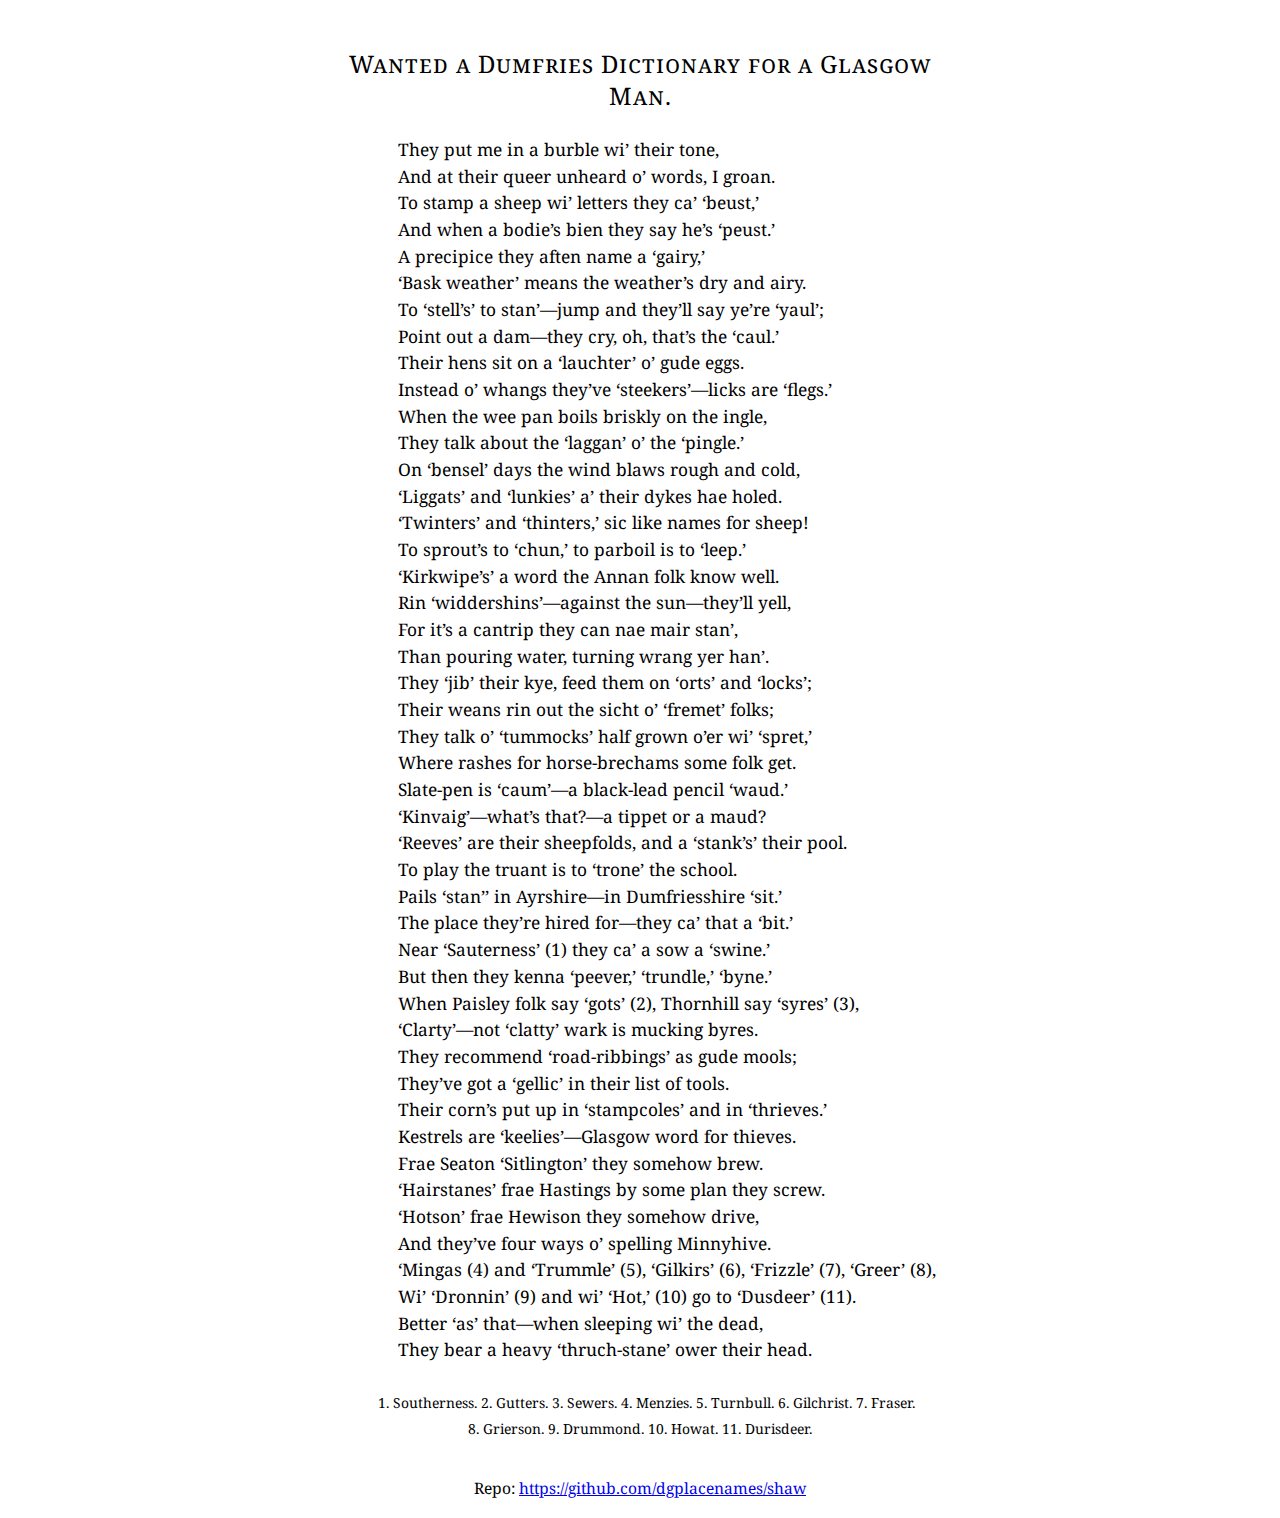
==== Wanted_a_Dumfries_Dictionary_for_a_Glasgow_Man.html @ 3437e491 "Update and rename Wanted_a_Dumfries_Dictionary_For_a_Glasgow_Man.html to Wanted_a_Dumfries_Dictionar" ====
<html>
<meta http-equiv="Content-Type" content="text/html; charset=UTF-8">
<link rel="stylesheet" href="style.css">
<meta charset="utf-8">

<body>
    <div id="#container">
        <main>

            <h1>Wanted a Dumfries Dictionary for a Glasgow Man.</h1>
            <div class="wrap">
                <div class="wrap lg">
                    <div class="l">They put me in a burble wi’ their tone,</div>
                    <div class="l">And at their queer unheard o’ words, I groan.</div>
                    <div class="l">To stamp a sheep wi’ letters they ca’ ‘beust,’</div>
                    <div class="l">And when a bodie’s bien they say he’s ‘peust.’</div>
                    <div class="l">A precipice they aften name a ‘gairy,’</div>
                    <div class="l">‘Bask weather’ means the weather’s dry and airy.</div>
                    <div class="l">To ‘stell’s’ to stan’—jump and they’ll say ye’re ‘yaul’;</div>
                    <div class="l">Point out a dam—they cry, oh, that’s the ‘caul.’</div>
                    <div class="l">Their hens sit on a ‘lauchter’ o’ gude eggs.</div>
                    <div class="l">Instead o’ whangs they’ve ‘steekers’—licks are ‘flegs.’</div>
                    <div class="l">When the wee pan boils briskly on the ingle,</div>
                    <div class="l">They talk about the ‘laggan’ o’ the ‘pingle.’</div>
                    <div class="l">On ‘bensel’ days the wind blaws rough and cold,</div>
                    <div class="l">‘Liggats’ and ‘lunkies’ a’ their dykes hae holed.</div>
                    <div class="l">‘Twinters’ and ‘thinters,’ sic like names for sheep!</div>
                    <div class="l">To sprout’s to ‘chun,’ to parboil is to ‘leep.’</div>
                    <div class="l">‘Kirkwipe’s’ a word the Annan folk know well.</div>
                    <div class="l">Rin ‘widdershins’—against the sun—they’ll yell,</div>
                    <div class="l">For it’s a cantrip they can nae mair stan’,</div>
                    <div class="l">Than pouring water, turning wrang yer han’.</div>
                    <div class="l">They ‘jib’ their kye, feed them on ‘orts’ and ‘locks’;</div>
                    <div class="l">Their weans rin out the sicht o’ ‘fremet’ folks;</div>
                    <div class="l">They talk o’ ‘tummocks’ half grown o’er wi’ ‘spret,’</div>
                    <div class="l">Where rashes for horse-brechams some folk get.</div>
                    <div class="l">Slate-pen is ‘caum’—a black-lead pencil ‘waud.’</div>
                    <div class="l">‘Kinvaig’—what’s that?—a tippet or a maud?</div>
                    <div class="l">‘Reeves’ are their sheepfolds, and a ‘stank’s’ their pool.</div>
                    <div class="l">To play the truant is to ‘trone’ the school.</div>
                    <div class="l">Pails ‘stan’’ in Ayrshire—in Dumfriesshire ‘sit.’</div>
                    <div class="l">The place they’re hired for—they ca’ that a ‘bit.’</div>
                    <div class="l">Near ‘Sauterness’ (1) they ca’ a sow a ‘swine.’</div>
                    <div class="l">But then they kenna ‘peever,’ ‘trundle,’ ‘byne.’</div>
                    <div class="l">When Paisley folk say ‘gots’ (2), Thornhill say ‘syres’ (3),</div>
                    <div class="l">‘Clarty’—not ‘clatty’ wark is mucking byres.</div>
                    <div class="l">They recommend ‘road-ribbings’ as gude mools;</div>
                    <div class="l">They’ve got a ‘gellic’ in their list of tools.</div>
                    <div class="l">Their corn’s put up in ‘stampcoles’ and in ‘thrieves.’</div>
                    <div class="l">Kestrels are ‘keelies’—Glasgow word for thieves.</div>
                    <div class="l">Frae Seaton ‘Sitlington’ they somehow brew.</div>
                    <div class="l">‘Hairstanes’ frae Hastings by some plan they screw.</div>
                    <div class="l">‘Hotson’ frae Hewison they somehow drive,</div>
                    <div class="l">And they’ve four ways o’ spelling Minnyhive.</div>
                    <div class="l">‘Mingas (4) and ‘Trummle’ (5), ‘Gilkirs’ (6), ‘Frizzle’ (7), ‘Greer’ (8),</div>
                    <div class="l">Wi’ ‘Dronnin’ (9) and wi’ ‘Hot,’ (10) go to ‘Dusdeer’ (11).</div>
                    <div class="l">Better ‘as’ that—when sleeping wi’ the dead,</div>
                    <div class="l">They bear a heavy ‘thruch-stane’ ower their head.</div>
                </div>
            </div>
            <br>
            <p class="note">1.&nbspSoutherness. 2.&nbspGutters. 3.&nbspSewers. 4.&nbspMenzies. 5.&nbspTurnbull. 6.&nbspGilchrist. 7.&nbspFraser. 8.&nbspGrierson. 9.&nbspDrummond. 10.&nbspHowat. 11.&nbspDurisdeer.</p>

            <footer>Repo: <a href="https://github.com/dgplacenames/shaw">https://github.com/dgplacenames/shaw</a></footer>
    </div>
</body>
</main>

</html>
---- style.css ----
@import url('https://fonts.googleapis.com/css2?family=Noto+Serif:ital,wght@0,400;0,700;1,400&display=swap');

body {
  display: flex;
  justify-content: space-around;
  font-family: 'Noto Serif';
  font-size: 13pt;
  line-height: 20pt;
  margin: 0;
}
nav {
  margin: 1rem 3rem;
  max-width: 37rem;
  font-size: 90%;
  text-align: center;
}
footer {
  margin: 1rem 3rem;
  max-width: 37rem;
  font-size: 90%;
  text-align: center;
  padding: 1rem;
}
main {
  margin: 3rem;
  max-width: 37rem;
  text-align: justify;
}
h1 {
  font-weight: normal;
  font-variant: small-caps;
  text-align: center;
  font-size: 18pt;
  line-height: 24pt;
  letter-spacing: 1px;
  margin: 1em 0 1em 0;
}
h2 {
  font-weight: normal;
  font-variant: small-caps;
  text-align: left;
  font-size: 16pt;
  line-height: 20pt;
  margin: 1em 0 1em 0;
}
h2.subtitle {
  font-weight: normal;
  font-variant: small-caps;
  text-align: center;
  font-size: 16pt;
  line-height: 20pt;
  margin: 1em 0 1em 0;
}
h2.byline {
  font-weight: normal;
  font-variant: small-caps;
  text-align: center;
  font-size: 14pt;
  line-height: 20pt;
  margin: 1em 0 1em 0;
}
h3 {
  font-weight: normal;
  font-variant: small-caps;
  text-align: center;
  font-size: 14pt;
  line-height: 20pt;
  margin: 1em 0 1em 0;
}
p {
  margin: 0;
  text-indent: 1em;
}
p.note{
  font-size: 80%;
  text-align: center;
}
em {
  font-style: italic;
}
span.sc {
  font-variant: small-caps;
}
/* Poetry */
.wrap{
    text-align: right;
}
.lg{
    display: inline-block;
    text-align: left;
  }
.stanza {
  text-indent: 1rem;
  margin-top: 1rem;
  margin-bottom: 1rem;
}
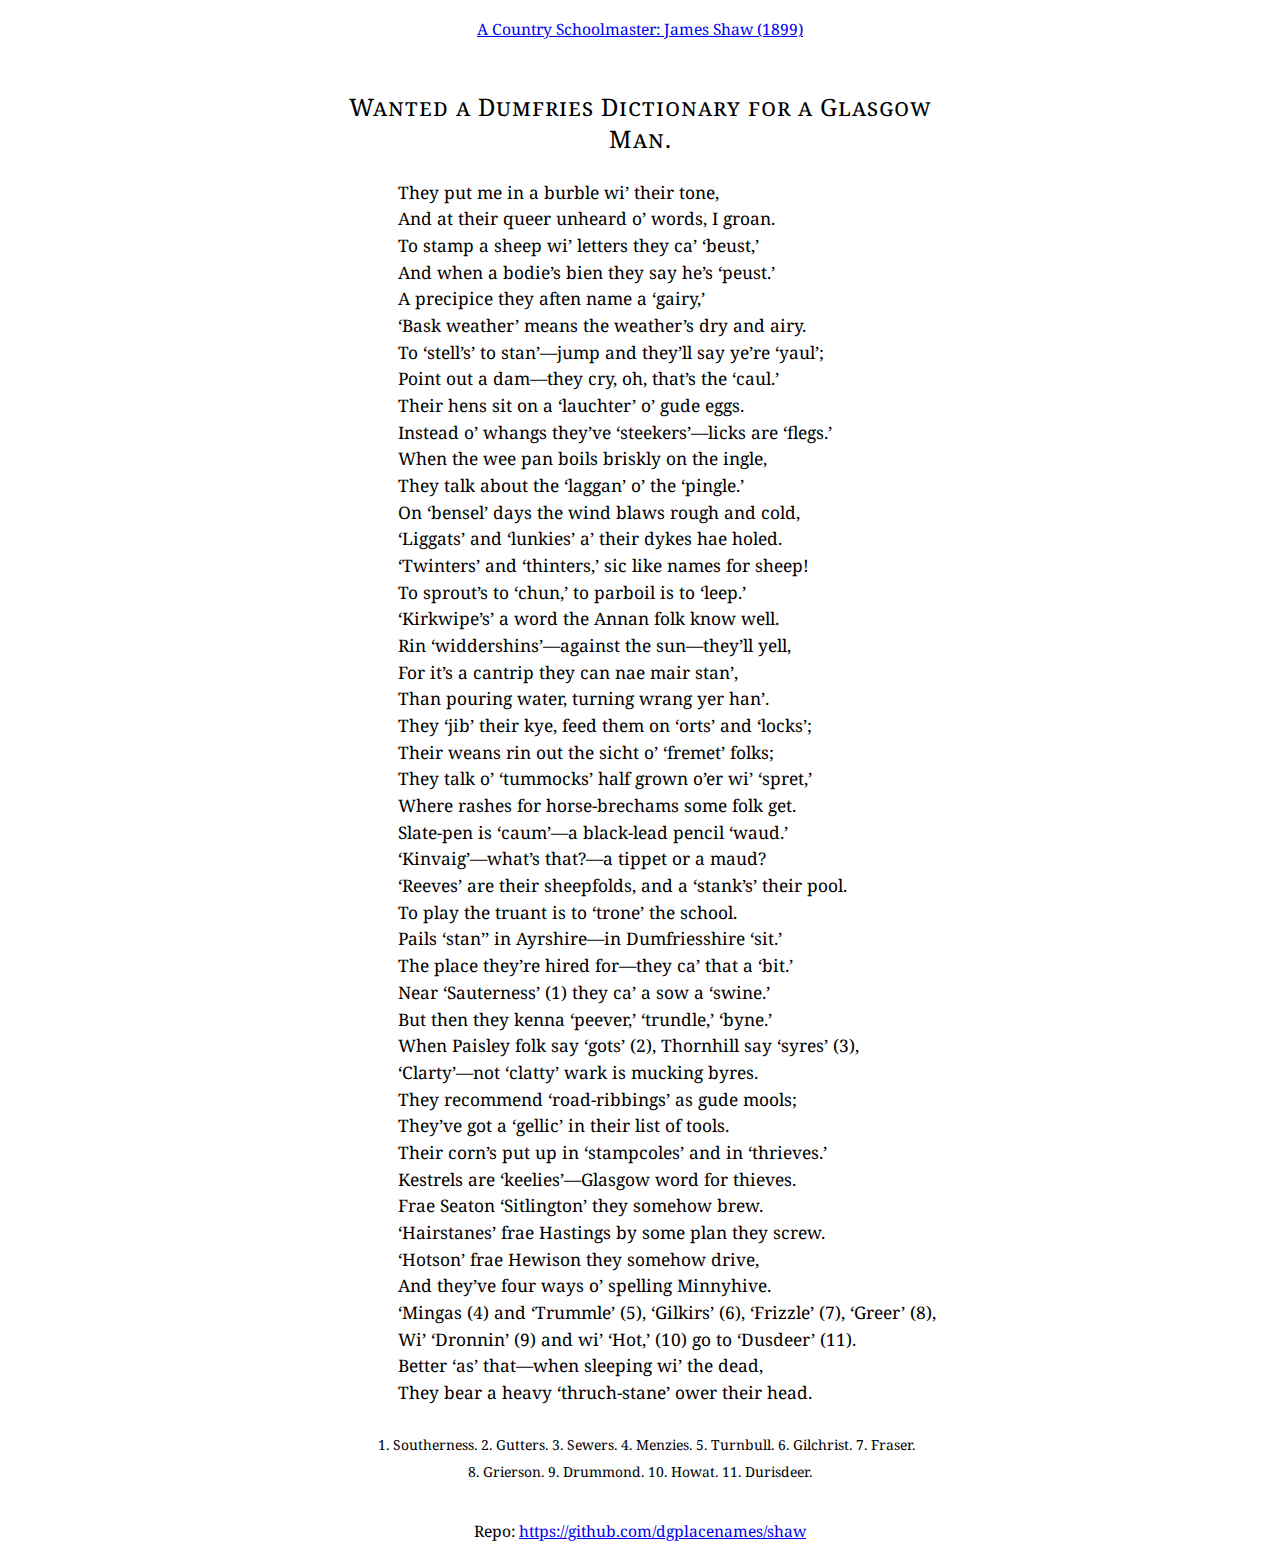
==== commit d430def9: "Update Wanted_a_Dumfries_Dictionary_for_a_Glasgow_Man.html" ====
--- a/Wanted_a_Dumfries_Dictionary_for_a_Glasgow_Man.html
+++ b/Wanted_a_Dumfries_Dictionary_for_a_Glasgow_Man.html
@@ -5,6 +5,7 @@
 
 <body>
     <div id="#container">
+        <nav><a href="./">A Country Schoolmaster: James Shaw (1899)</a></nav>
         <main>
 
             <h1>Wanted a Dumfries Dictionary for a Glasgow Man.</h1>
